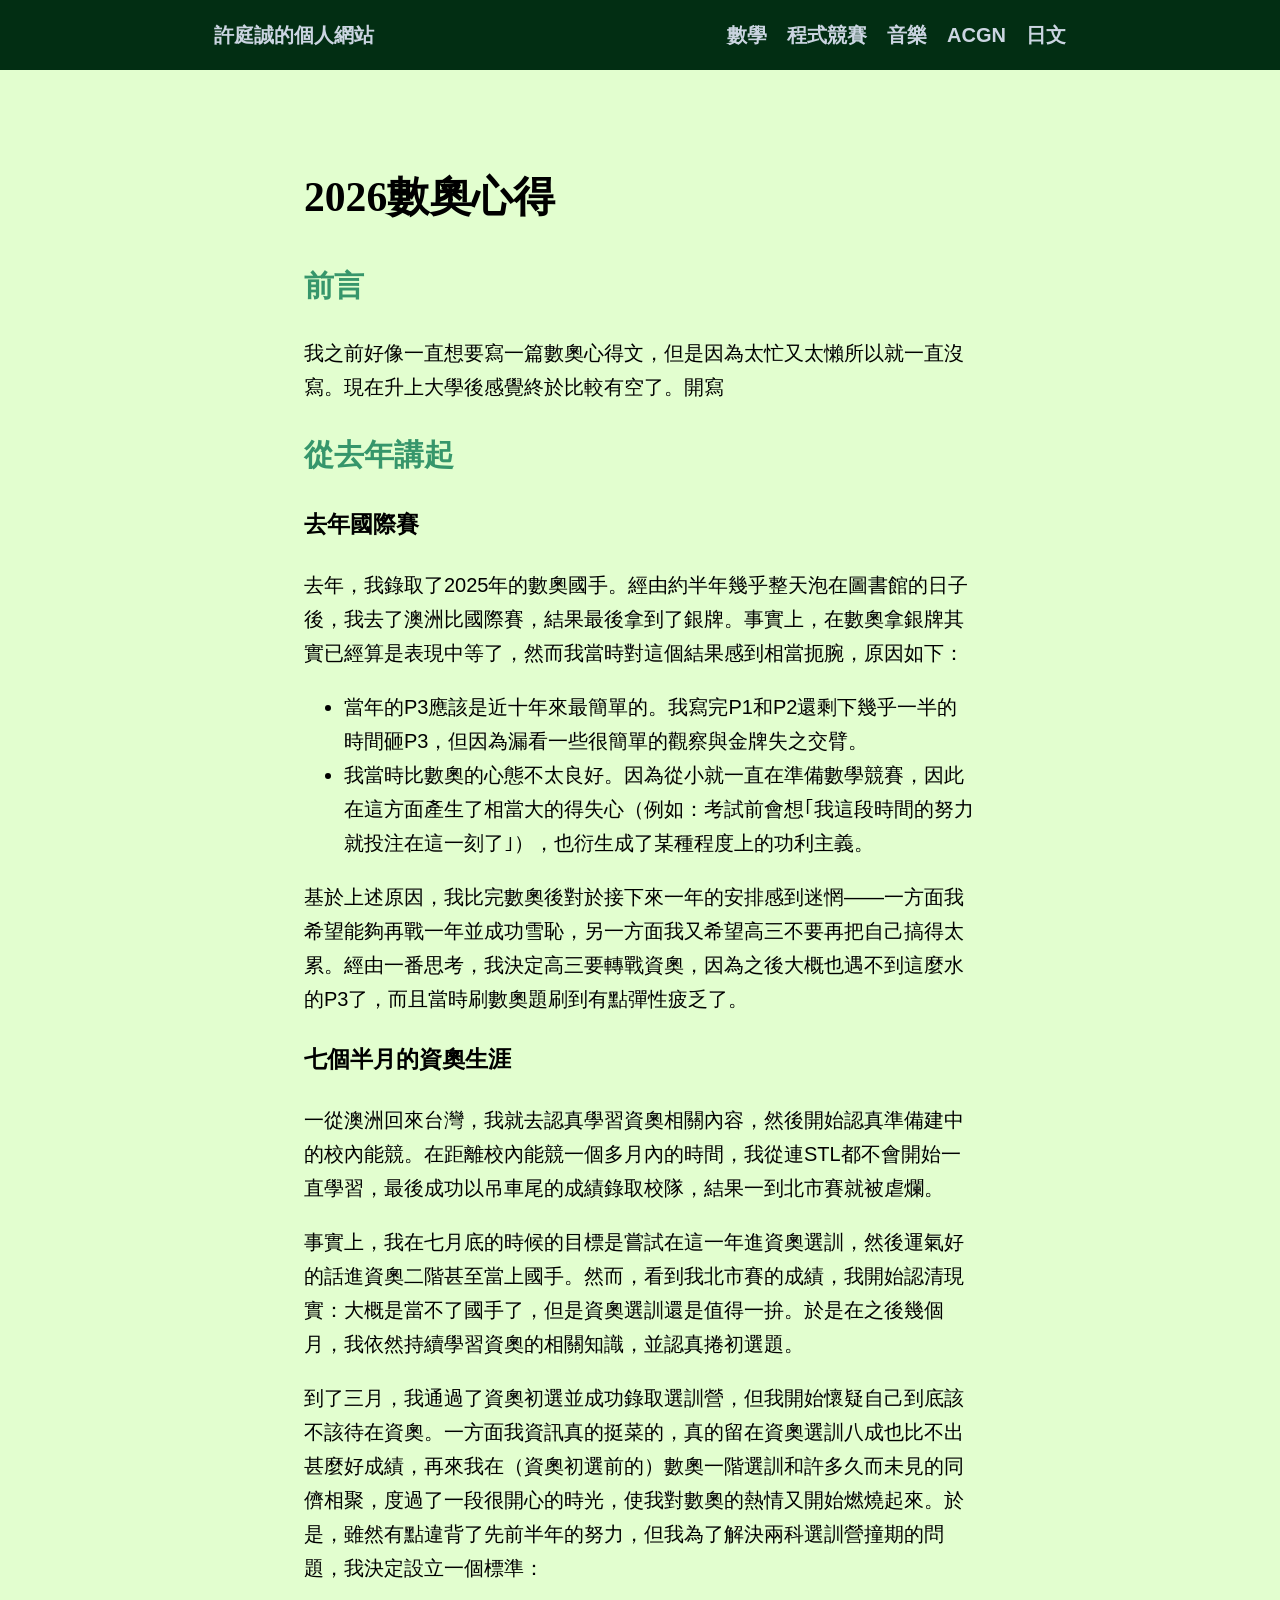
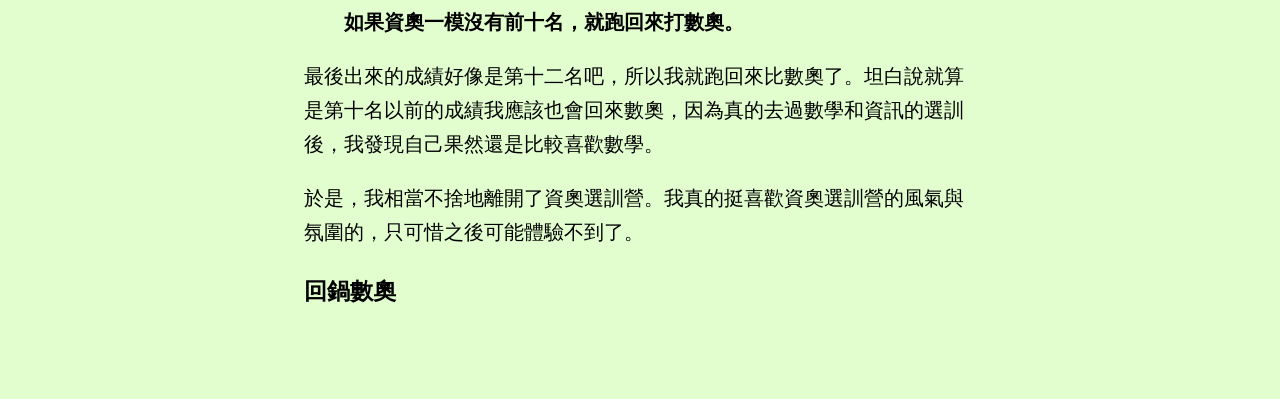
==== 2026imo.html @ a0f9cc1c "Added 2026imo.html" ====
<!DOCTYPE html>
<html lang="zh-Hant">

<head>
    <meta charset="UTF-8">
    <meta name="viewport" content="width=device-width, initial-scale=1.0">

    <title>數學｜許庭誠</title>

    <link rel="stylesheet" href="style.css">
</head>

<body>
    <header>
        <nav>
            <a class="site-name" href="index.html">許庭誠的個人網站</a>

            <div class="nav-links">
                <a href="math.html">數學</a>
                <a href="#programming">程式競賽</a>
                <a href="#music">音樂</a>
                <a href="#ACGN">ACGN</a>
                <a href="#Japanese">日文</a>
            </div>
        </nav>
    </header>

    <main>
        <h1>2026數奧心得</h1>
        <h2>前言</h2>
        <p>我之前好像一直想要寫一篇數奧心得文，但是因為太忙又太懶所以就一直沒寫。現在升上大學後感覺終於比較有空了。開寫</p>
        <h2>從去年講起</h2>
        <h3>去年國際賽</h3>
        <p>去年，我錄取了2025年的數奧國手。經由約半年幾乎整天泡在圖書館的日子後，我去了澳洲比國際賽，結果最後拿到了銀牌。事實上，在數奧拿銀牌其實已經算是表現中等了，然而我當時對這個結果感到相當扼腕，原因如下：
            <ul>
                <li>當年的P3應該是近十年來最簡單的。我寫完P1和P2還剩下幾乎一半的時間砸P3，但因為漏看一些很簡單的觀察與金牌失之交臂。
                <li>我當時比數奧的心態不太良好。因為從小就一直在準備數學競賽，因此在這方面產生了相當大的得失心（例如：考試前會想｢我這段時間的努力就投注在這一刻了｣），也衍生成了某種程度上的功利主義。
            </ul>
            基於上述原因，我比完數奧後對於接下來一年的安排感到迷惘——一方面我希望能夠再戰一年並成功雪恥，另一方面我又希望高三不要再把自己搞得太累。經由一番思考，我決定高三要轉戰資奧，因為之後大概也遇不到這麼水的P3了，而且當時刷數奧題刷到有點彈性疲乏了。
        </p>
        <h3>七個半月的資奧生涯</h3>
        <p>
            一從澳洲回來台灣，我就去認真學習資奧相關內容，然後開始認真準備建中的校內能競。在距離校內能競一個多月內的時間，我從連STL都不會開始一直學習，最後成功以吊車尾的成績錄取校隊，結果一到北市賽就被虐爛。
        </p>
        <p>
            事實上，我在七月底的時候的目標是嘗試在這一年進資奧選訓，然後運氣好的話進資奧二階甚至當上國手。然而，看到我北市賽的成績，我開始認清現實：大概是當不了國手了，但是資奧選訓還是值得一拚。於是在之後幾個月，我依然持續學習資奧的相關知識，並認真捲初選題。
        </p>
        <p>
            到了三月，我通過了資奧初選並成功錄取選訓營，但我開始懷疑自己到底該不該待在資奧。一方面我資訊真的挺菜的，真的留在資奧選訓八成也比不出甚麼好成績，再來我在（資奧初選前的）數奧一階選訓和許多久而未見的同儕相聚，度過了一段很開心的時光，使我對數奧的熱情又開始燃燒起來。於是，雖然有點違背了先前半年的努力，但我為了解決兩科選訓營撞期的問題，我決定設立一個標準：
            <blockquote><b>如果資奧一模沒有前十名，就跑回來打數奧。</b></blockquote>
            最後出來的成績好像是第十二名吧，所以我就跑回來比數奧了。坦白說就算是第十名以前的成績我應該也會回來數奧，因為真的去過數學和資訊的選訓後，我發現自己果然還是比較喜歡數學。
        </p>
        <p>於是，我相當不捨地離開了資奧選訓營。我真的挺喜歡資奧選訓營的風氣與氛圍的，只可惜之後可能體驗不到了。</p>
        <h3>回鍋數奧</h3>
    </main>
</body>

</html>
---- style.css ----
* {
    box-sizing: border-box;
}

:root {
    --background: #e2fecf;
    --surface: #ffffff;
    --text: #26322c;
    --muted-text: #607068;
    --accent: #36966b;
    --accent-light: #dcebe2;
    --border: #d6f9e4;
}

html {
    scroll-behavior: smooth;
}

body {
    margin: 0;
    background-color: var(--background);
    color: var(text);
    font-family: Arial, sans-serif, "微軟正黑體";
    line-height: 1.7;
    font-size: 20px;
}

main {
    max-width: 720px;
    margin: 0 auto;
    padding: 64px 24px;
}

header {
    background-color: #022e13;
    color: white;
}

h1 {
    font-size: 2.6rem;
    font-family: 'Times New Roman', Times, serif;
}
h2 {
    color: var(--accent);
    
}
ul {
    font-weight: normal;
}
a {
    font-weight: bold;
}
a:hover {
    color:cornflowerblue;
}

img {
    display: block;
    max-width: 100%;
    height: auto;
    border-radius: 50px;
}

nav {
    max-width: 900px;
    margin: 0 auto;
    padding: 18px 24px;

    display: flex;
    justify-content: space-between;
    align-items: center;
    gap:10px;
}

.nav-links {
    display: flex;
    flex-wrap: wrap;
    gap: 10px 20px;
}

nav .site-name {
    font-size: 1.25rem;
    font-weight: bold;
}

nav a {
    color: #cbd5e1;
    text-decoration: none;
}

nav a:hover {
    color: white;
}



.hero {
    margin-bottom: 60px;
}

.hero h1 {
    margin-bottom: 12px;
    color: #0f172a;
    font-size: 3rem;
    line-height: 1.15;
}

.hero p {
    max-width: 650px;
    color: #475569;
    font-size: 1.2rem;
}

/* Project cards */
.projects {
    display: grid;
    grid-template-columns: repeat(3, 1fr);
    gap: 20px;
}

.card {
    padding: 24px;
    background-color: white;
    border: 1px solid #e2e8f0;
    border-radius: 12px;
    box-shadow: 0 4px 12px rgb(15 23 42 / 6%);
    transition: transform 0.2s, box-shadow 0.2s;
}

.card:hover {
    transform: translateY(-4px);
    box-shadow: 0 10px 24px rgb(15 23 42 / 12%);
}

.card h3 {
    margin-top: 0;
    color: #2563eb;
}

/* Footer */
footer {
    padding: 30px 24px;
    color: #64748b;
    text-align: center;
}

@media (max-width: 700px) {
    nav {
        align-items: flex-start;
        flex-direction: column;
        gap: 10px;
    }

    .nav-links {
        gap: 10px 18px;
    }

    main {
        padding-top: 40px;
    }
}
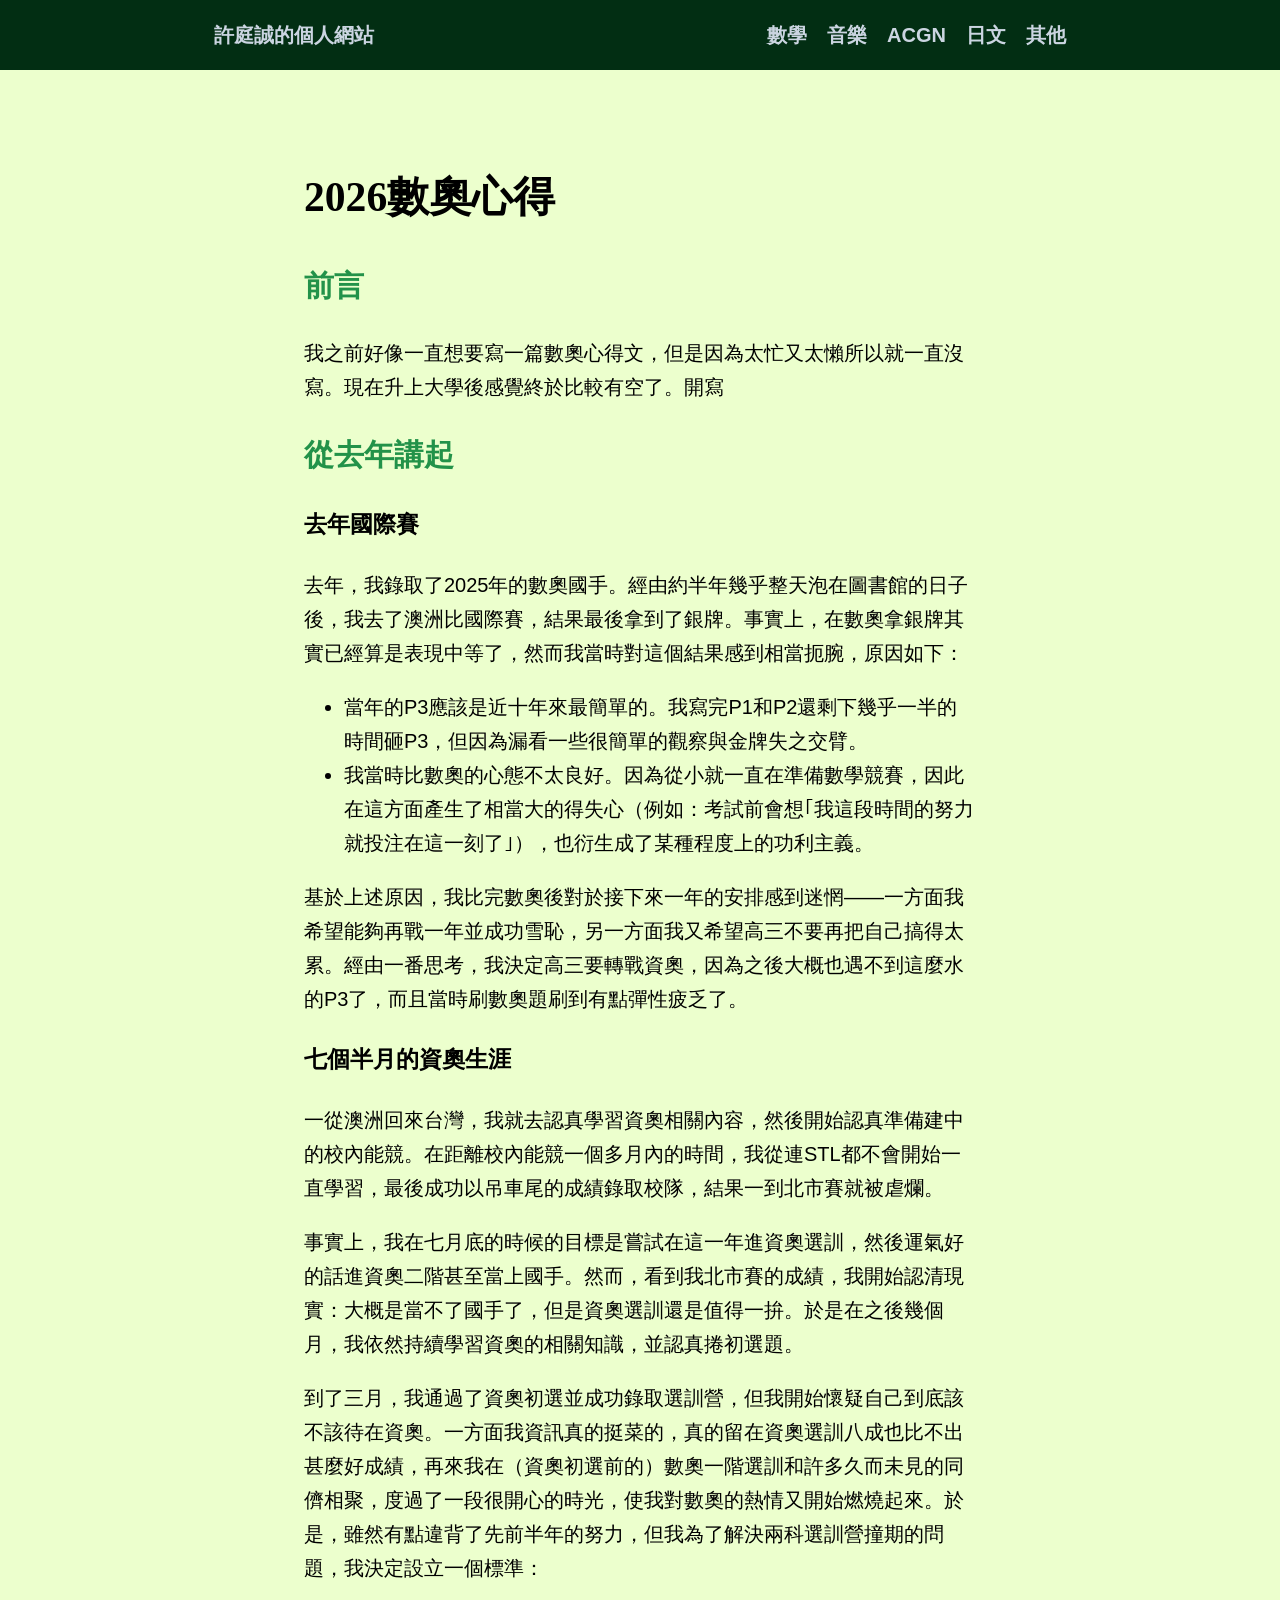
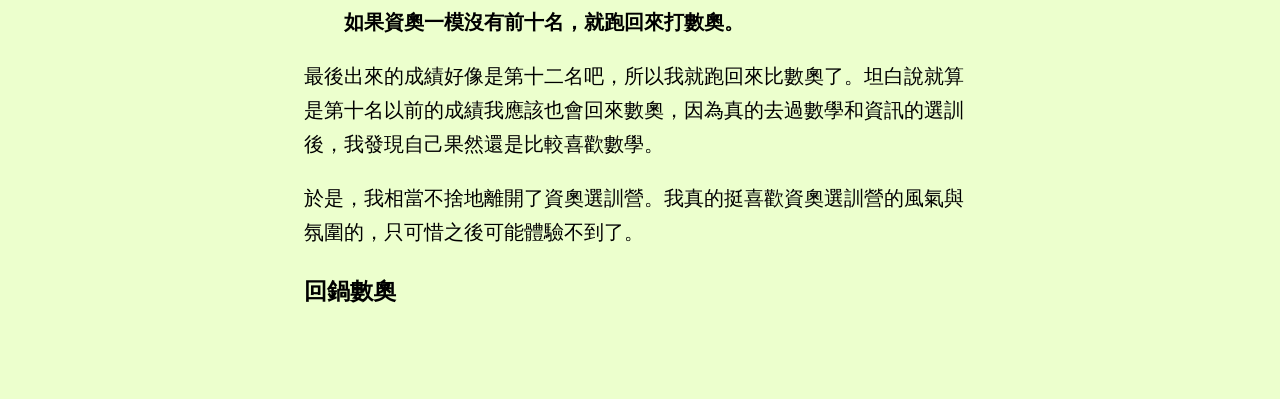
==== commit cdd9ad5b: "Added html of other pages" ====
--- a/2026imo.html
+++ b/2026imo.html
@@ -17,10 +17,10 @@
 
             <div class="nav-links">
                 <a href="math.html">數學</a>
-                <a href="#programming">程式競賽</a>
-                <a href="#music">音樂</a>
-                <a href="#ACGN">ACGN</a>
-                <a href="#Japanese">日文</a>
+                <a href="music.html">音樂</a>
+                <a href="acgn.html">ACGN</a>
+                <a href="Japanese.html">日文</a>
+                <a href="other.html">其他</a>            </div>
             </div>
         </nav>
     </header>
--- a/style.css
+++ b/style.css
@@ -3,11 +3,11 @@
 }
 
 :root {
-    --background: #e2fecf;
+    --background: #ecffcd;
     --surface: #ffffff;
     --text: #26322c;
     --muted-text: #607068;
-    --accent: #36966b;
+    --accent: #229249;
     --accent-light: #dcebe2;
     --border: #d6f9e4;
 }
@@ -38,11 +38,13 @@
 
 h1 {
     font-size: 2.6rem;
-    font-family: 'Times New Roman', Times, serif;
+    font-family: 'Times New Roman', Times, serif, '新細明體';
 }
 h2 {
     color: var(--accent);
-    
+}
+h4 {
+    color:#1f7f91;
 }
 ul {
     font-weight: normal;
@@ -111,7 +113,6 @@
     font-size: 1.2rem;
 }
 
-/* Project cards */
 .projects {
     display: grid;
     grid-template-columns: repeat(3, 1fr);
@@ -137,7 +138,6 @@
     color: #2563eb;
 }
 
-/* Footer */
 footer {
     padding: 30px 24px;
     color: #64748b;
